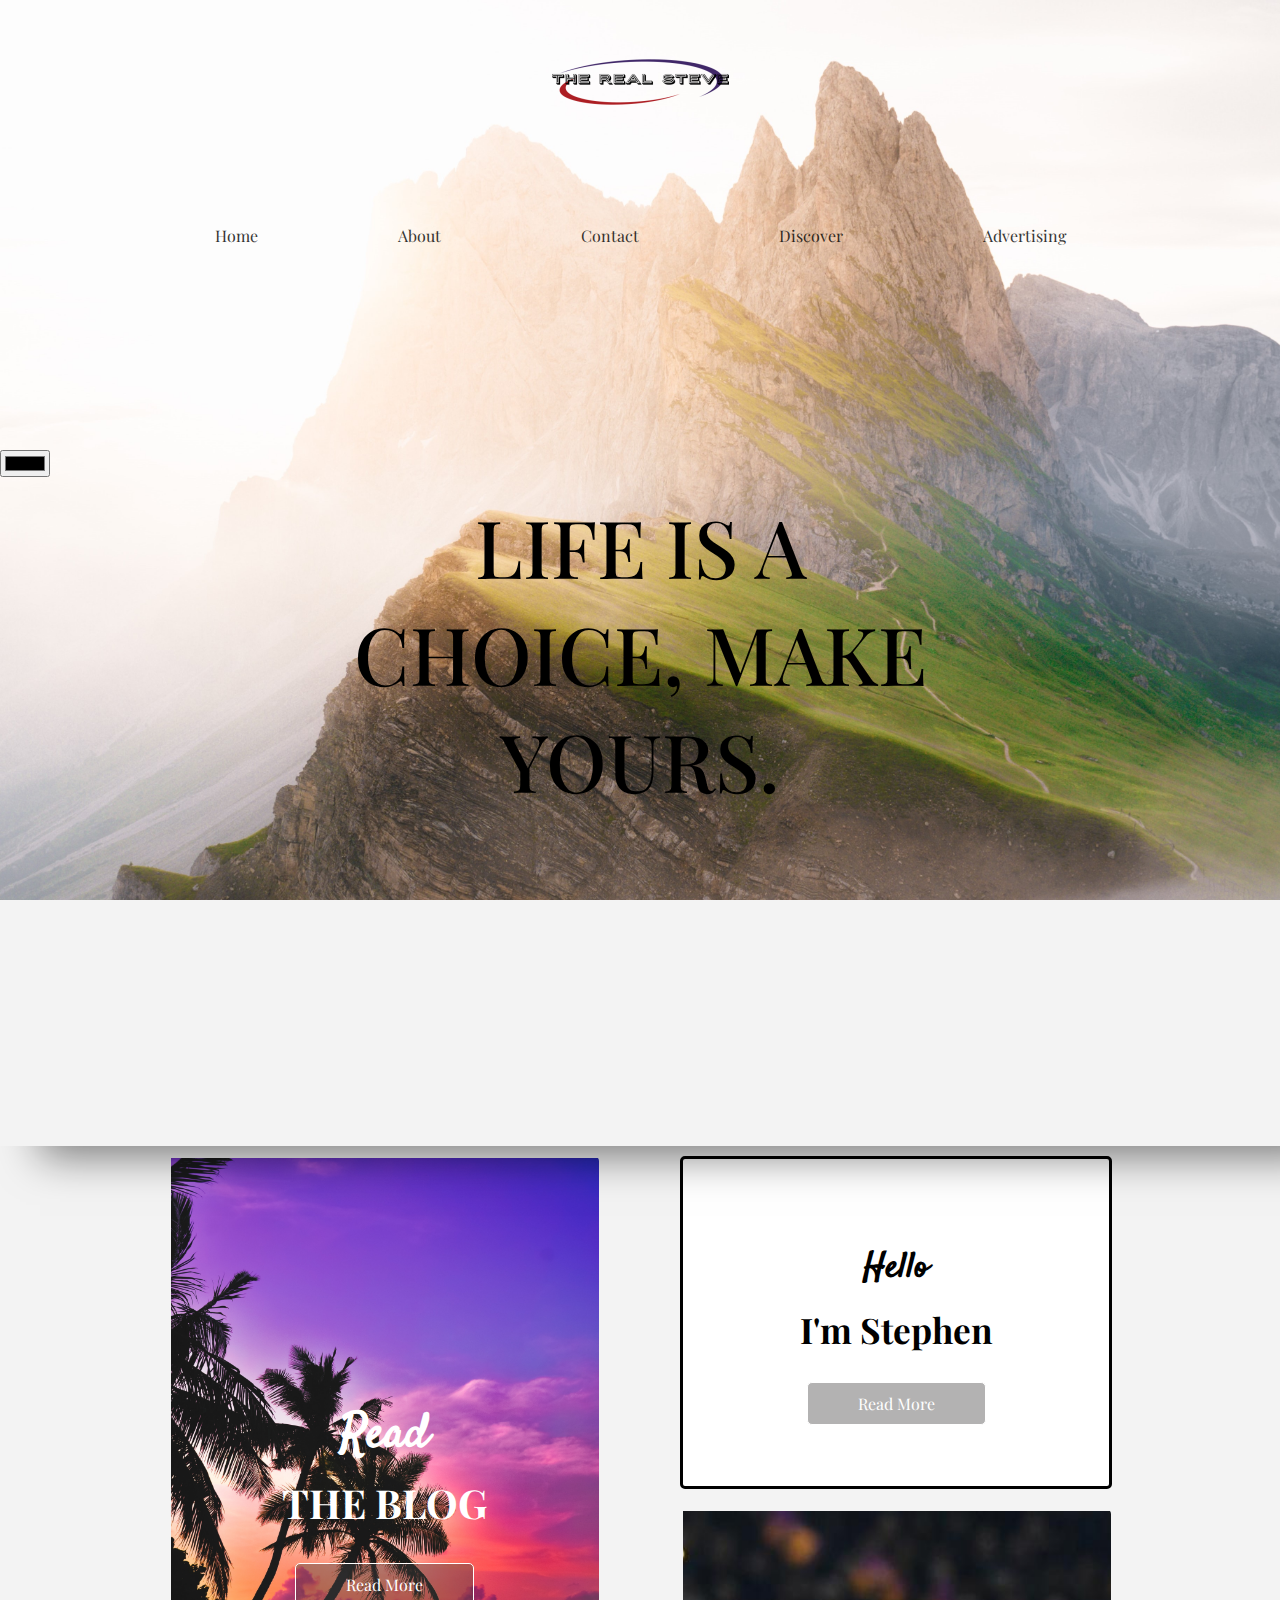
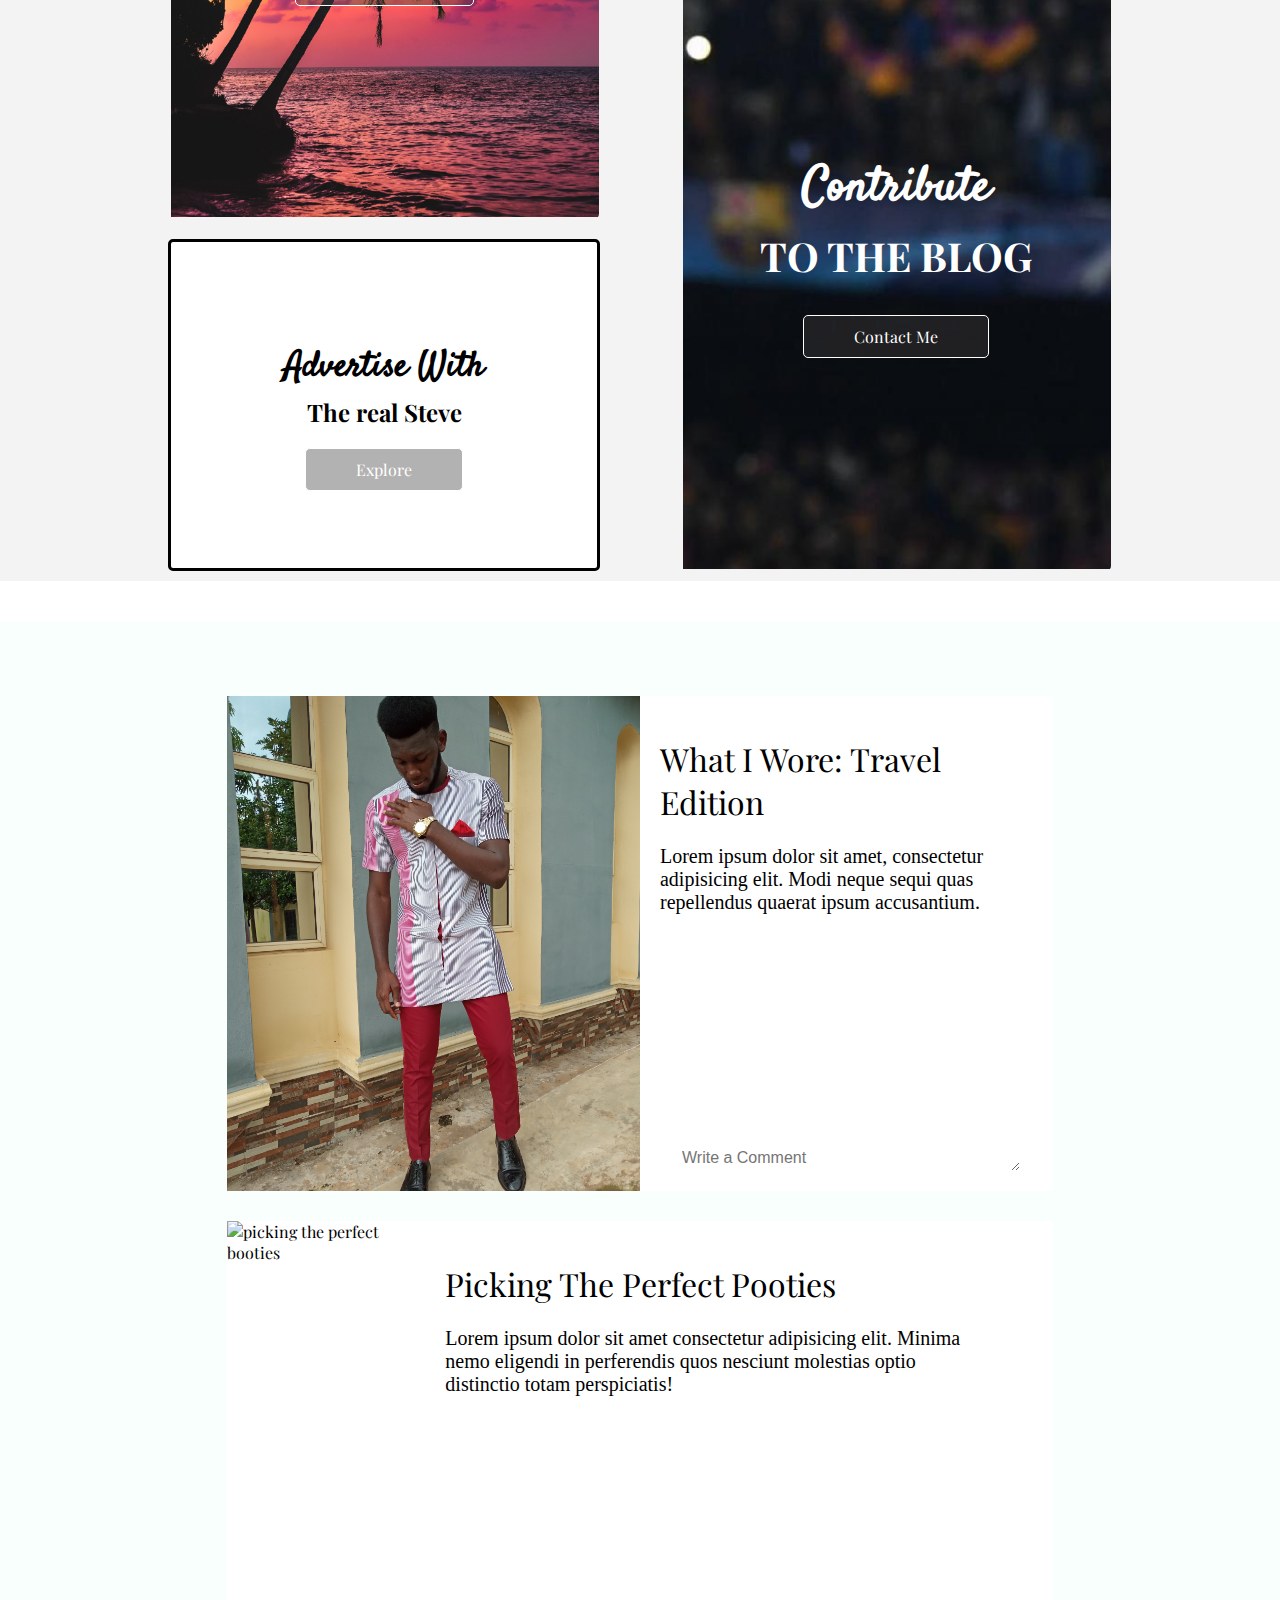
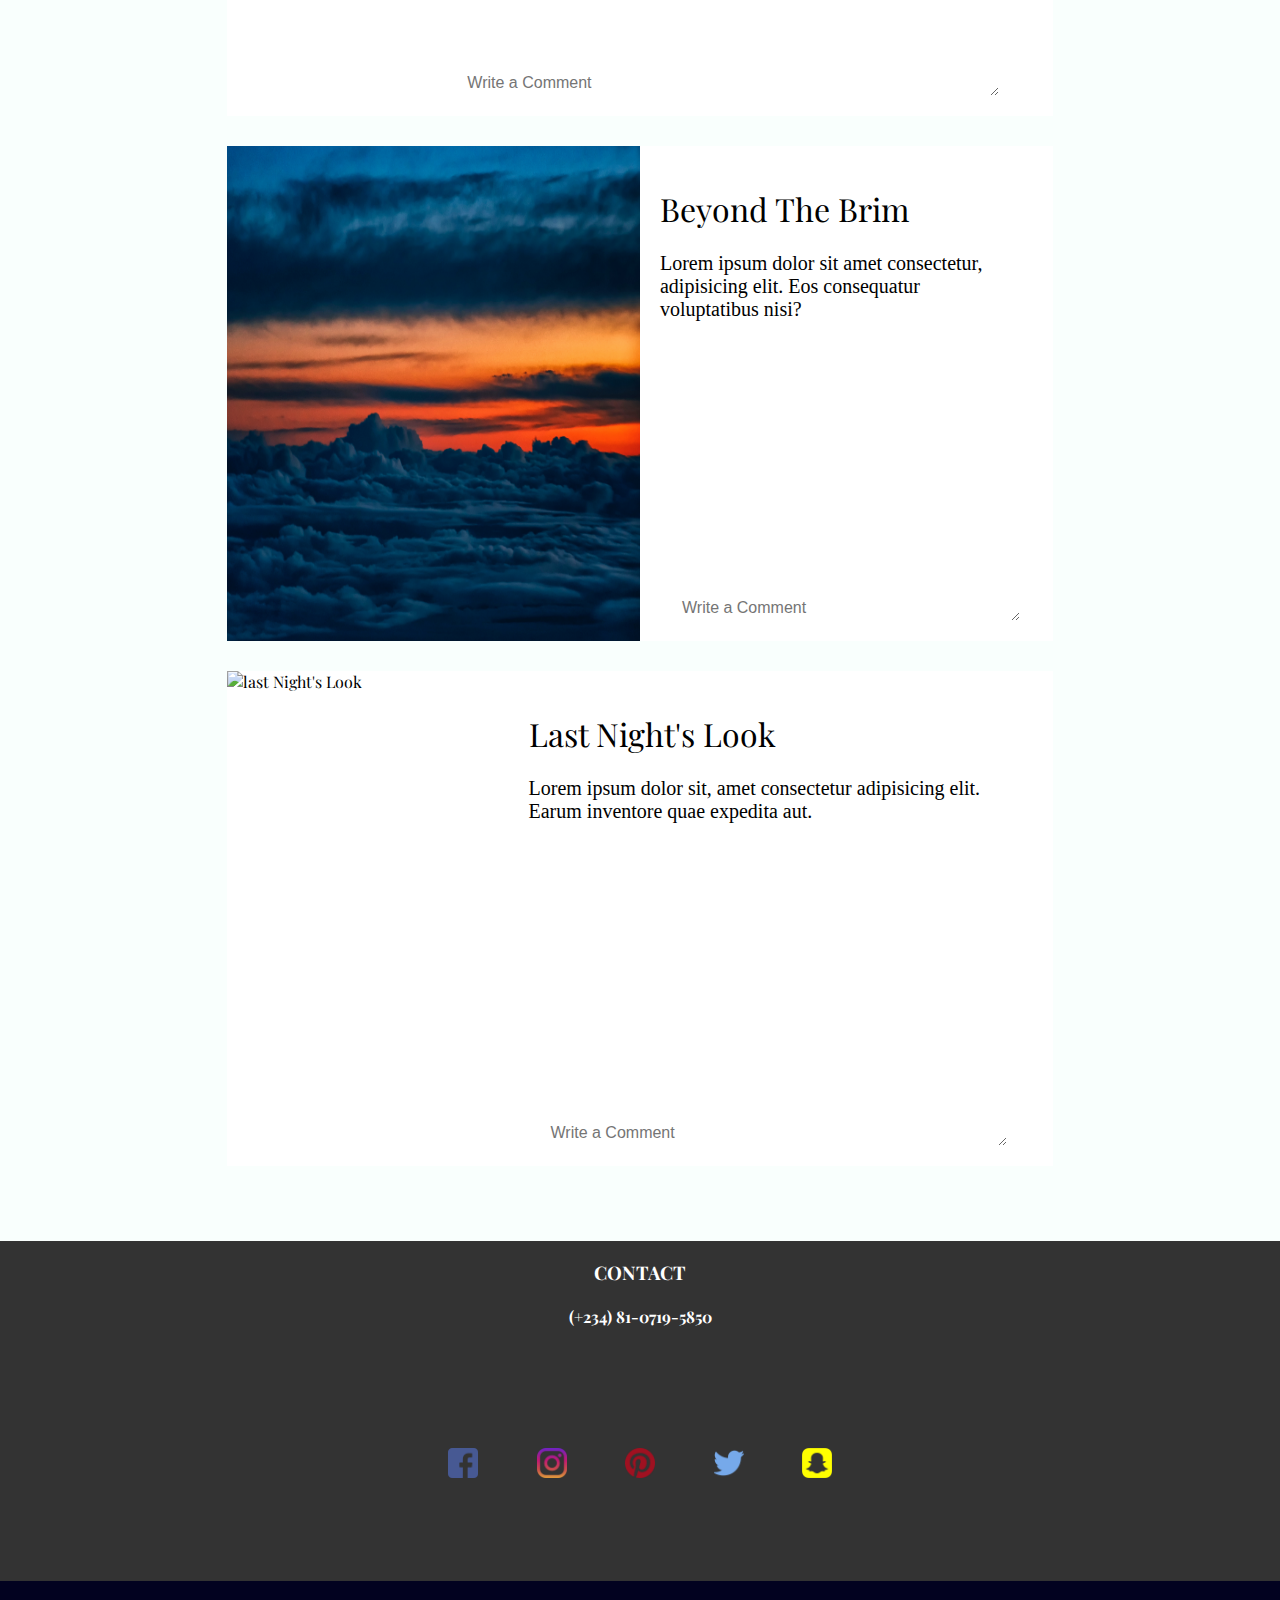
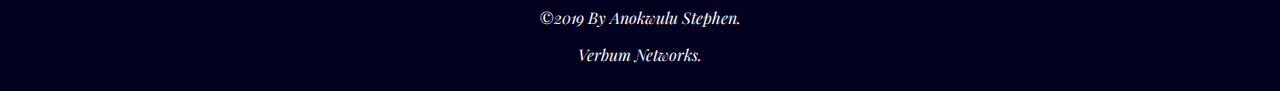
==== index.htm @ 6a1f5856 "first commit" ====
<!DOCTYPE html>
<html lang="en">
    
<head>
    <meta charset="UTF-8">
    <meta name="viewport" content="width=device-width, initial-scale=1.0">
    <meta http-equiv="X-UA-Compatible" content="ie=edge">
    <link rel="stylesheet" href="blog.css">
    <script src="https://kit.fontawesome.com/d4a4277886.js"></script>
    <title>The Real Steve | Home</title>
</head>

<body>
    <input type="color" id="sltdcolor" title="select a background color">
    <header class="header">
        <div class="menu">
            <div  class="logo"><a href="index.htm"><img src="images/trs.jpg" alt="my-logo"></a></div>
            <label for="menu-btn" class="menu-icon"><span class="nav-icon"></span></label>
            <input type="checkbox" id="menu-btn" class="menu-btn">
            <ul class="menu-links">
                    <li><a href="index.htm">Home</a></li>
                    <li><a href="about.htm">About</a></li>
                    <li><a href="contact.htm">Contact</a></li>
                    <li><a href="discover.htm">Discover</a></li>
                    <li><a href="advertising.htm">Advertising</a></li>
            </ul>
        </div>
        <div class="landing-image">
            <!--<h1>The Real Steve</h1>-->
            <h2 id="texty">Life is a choice, make yours.</h2>
        </div>
        
    </header>
    
    <main class="container">
        <div class="body-divs" id="first">
            <h1>Advertise with</h1>
            <h2>The real Steve</h2>
            <a href="advertising.htm">Explore</a>
        </div>
        <div class="body-divs" id="second">
            <h1>Read</h1>
            <h2>THE BLOG</h2>
            <a href="discover.htm" class="deeplinks">Read More</a>
        </div>
        <div class="body-divs" id="third">
            <h1>Hello</h1>
            <h2>I'm Stephen</h2>
            <a href="about.htm">Read More</a>
        </div>
        <div class="body-divs" id="fourth">
            <h1>Contribute</h1>
            <h2>TO THE BLOG</h2>
            <a href="contact.htm" class="deeplinks">Contact Me</a>
        </div>
        <!--<div class="body-divs" id="fifth">
            <h1>My tech</h1>
            <h2>Discover some tech stuff you may or may not have known. Valar morghulis</h2>
            <a href="#">Explore</a>
        </div>-->
    </main>
    <main class="container2">
        <div class="feature">
            <div id="fx">
                <img src="images/blog1.jpg" alt="what i wore">
                <div class="text">
                    <h1>What I wore: Travel Edition</h1>
                    <p>Lorem ipsum dolor sit amet, consectetur adipisicing elit. Modi neque sequi quas repellendus quaerat ipsum accusantium.</p>
                    <Textarea placeholder="Write a Comment"></Textarea>
                </div>
            </div>
            <hr>
            <div id="fx"> 
                <img src="images/blog2.jpg" alt="picking the perfect booties">
                <div class="text">
                    <h1>Picking the Perfect Pooties</h1>
                    <p>Lorem ipsum dolor sit amet consectetur adipisicing elit. Minima nemo eligendi in perferendis quos nesciunt molestias optio distinctio totam perspiciatis!</p>
                    <Textarea placeholder="Write a Comment"></Textarea>
                </div>
            </div>
            <hr>
            <div id="fx">
                <img src="images/blog3.jpg" alt="Beyond the Brim">
                <div class="text">
                    <h1>Beyond the Brim</h1>
                    <p>Lorem ipsum dolor sit amet consectetur, adipisicing elit. Eos consequatur voluptatibus nisi?</p>
                    <Textarea placeholder="Write a Comment"></Textarea>
                </div>
            </div>
            <hr>
            <div id="fx">
                <img src="images/blog4.jpg" alt="last Night's Look">
                <div class="text">
                    <h1>last Night's Look</h1>
                    <p>Lorem ipsum dolor sit, amet consectetur adipisicing elit. Earum inventore quae expedita aut.</p>
                    <Textarea placeholder="Write a Comment"></Textarea>
                </div>
            </div>
            <hr>
        </div>
    </main>
    <footer class="footer">
        <div class="contact">
            <h3>CONTACT</h3>
            <h4>(+234) 81-0719-5850</h4>
        </div>
        <div class="social-media">
            <a href="https://web.facebook.com/anokwulu.stephen"><img src="images/facebook.png" alt="facebook" height="30px" width="30px"></a>
            <a href="https://www.instagram.com/stephenanokz/?hl=en"><img src="images/instagram.png" alt="instagram" height="30px" width="30px"></a>
            <a href="https://www.pinterest.com/anokwulu/"><img src="images/pinterest.png" alt="pinterest" height="30px" width="30px"></a>
            <a href="https://twitter.com/Asedinho2"><img src="images/twitter.png" alt="twitter" height="30px" width="30px"></a>
            <a href="https://accounts.snapchat.com/accounts/snapcodes"><img src="images/snapchat2.png" alt="snapchat" height="30px" width="30px"></a>
        </div>
        <div class="copyright-area">
            <p>&copy;2019 By Anokwulu Stephen.</p>
            <p>Verbum Networks.</p>
        </div>
    </footer>

    <script src="main.js"></script>

</body>

</html>
---- blog.css ----
@import url('https://fonts.googleapis.com/css?family=Alfa+Slab+One|Anton|Bangers|Beth+Ellen|Blinker|Bungee+Inline|Butcherman|Faster+One|Fredericka+the+Great|Fugaz+One|Grenze|Lacquer|Lobster|Merriweather|Monoton|Oleo+Script|Open+Sans|Orbitron|Oswald|Playfair+Display|Raleway|Roboto|Roboto+Condensed|Roboto+Slab|Russo+One|Rye|Sacramento|Saira+Extra+Condensed|Saira+Stencil+One|Satisfy|Shojumaru|Shrikhand|Source+Sans+Pro|Spectral+SC|Vast+Shadow&display=swap');

:root{
    --main-bg-color: rgb(255, 255, 255);
    --main-font-color: rgb(0, 0, 0);
    --main-margin: 10px;
    --main-padding: 15px;
}

html{
    margin: 0;
    padding: 0;
}

/*Header area*/

body{
    margin: 0;
    font-family: 'Playfair Display', serif;
    background-color: rgb(243, 243, 243);
    height: auto;
    display: flex;
    flex-direction: column;
}

body #sltdcolor{
    position: fixed;
    top: 50%;
    left: 0;
    z-index: 1000;
}

a{
    color: black;
    text-decoration: none;
}

.header{
    background-color: rgb(240, 240, 240);
    box-shadow: 40px 10px 40px 0 rgba(0, 0, 0, .5);
    z-index: 400;
    top: 0;
}

.header .menu{
    text-align: center;
}

.header ul{
    margin: 0;
    padding: 0;
    list-style-type: none;
    overflow: hidden;
}

.header ul a{
    color: #eee;
    display: block;
    padding: 20px;
    text-align: center;
}

.header ul a:hover{
    color: rgb(185, 54, 7);
    background-color: darkgrey;
}

.header .logo{
    float: none;
    display: inline-block;
    padding: 0px 30px;
    width: 120px;
    height: 70px;
}

.header .menu-links{
    background-color: black;
    opacity: .8;
    clear: both;
    max-height: 0;
    transition: max-height .2s ease-out;
}

.header .menu-icon{
    padding: 28px 20px;
    float: right;
    margin: 10px;
    position: relative;
    cursor: pointer;
}

.header .menu-icon .nav-icon{
    background-color: black;
    display: block;
    height: 2px;
    width: 25px;
    position: relative;
    transition: background .2s ease-out;
}

.header .menu-icon .nav-icon:before{
    background-color: black;
    content: "";
    display: block;
    height: 100%;
    width: 100%;
    position: absolute;
    top: 5px;
    transition:all .2s ease-out;
}

.header .menu-icon .nav-icon:after{
    background-color: black;
    content: "";
    display: block;
    height: 100%;
    width: 100%;
    position: absolute;
    top: -5px;
    transition: all .2s ease-out;
}

.header .menu-btn{
    display: none;
}

.header .menu-btn:checked ~ .menu-links{
    max-height: 300px;
}

.header .menu-btn:checked ~ .menu-icon .nav-icon{
    background: transparent;
}

.header .menu-btn:checked ~ .menu-icon .nav-icon:before{
    transform: rotate(-45deg);
    top: 0;
}

.header .menu-btn:checked ~ .menu-icon .nav-icon:after{
    transform: rotate(45deg);
    top: 0;
}

/*Header for Tablets*/

@media (min-width: 48em){
    .header{
        background: url('images/body.jpg');
        background-size: cover;
        background-attachment: fixed;
    }

    .header .menu{
        text-align: center;
        margin-top: 1vh;
        margin-bottom: 140px;
    }

    .header .logo{
        float: none;
        display: inline-block;
        padding: 20px 30px;
        width: 177px;
        height: 106px;
    }

    .header .menu-links{
        display: flex;
        justify-content: center;
        max-height: none;
        background-color: transparent;
    }

    .header li{
        float: right;
    }

    .header li a{
        padding: 20px 50px;
        color: black;
    }

    .header li a:hover{
        background-color: transparent;
    }

    .header .menu-icon{
        display: none;
    }
}

/*header for computers*/
@media (min-width: 60em){
    #header{
        height: 74vh;
    }

    .header .menu{
        margin-top: 1vh;
        margin-bottom: 140px;
    }

    .header li a{
        margin: 20px;
    }

    .header .menu-links{
        margin-top: 30px;
    }
}

/*header landing*/

.landing-image{
    background: url('images/body.jpg');
    background-size: cover;
    height: 30vh;
    display: flex;
    flex-direction: column;
    justify-content: center;
    align-items: center;
}

.landing-image h1{
    color: darkblue;
    font-family: 'Satisfy', cursive;
    font-size: 3.6rem;
}

.landing-image h2{
    text-align: center;
    padding: 0 30px;
    font-family: 'Playfair Display', serif;
    text-transform: uppercase;
    font-size: 2.2rem;
    font-weight: 500;
}

/*header landing for tablets*/

@media (min-width: 48em){
    .landing-image{
        width: 100%;
        height: 40vh;
        background-attachment: fixed;
        display: flex;
        justify-content: flex-start;
        align-items: center;
    }

    .landing-image h2{
        text-align: center;
        padding: 0 30px;
        font-family: 'Playfair Display', serif;
        text-transform: uppercase;
        font-size: 4.2rem;
    }
}

/*header landing for Computers*/

@media (min-width: 60em){
        .landing-image{
            height: 80vh;
        }

        .landing-image h2{
            box-sizing: border-box;
            width: 50%;
            font-size: 5rem;
        }
}

/*main area*/
/*HOME*/
.container{
   display: flex;
   background-color: var(--main-bg-color);
   flex-direction: column;
   align-items: stretch;
   height: auto;
}

.container .body-divs{
    border: 2px solid transparent;
    border-radius: 5px; 
    margin: 10px 5px;
    box-shadow: 5px 5px 5px 0 rgba(82, 83, 87, 0.5);
    padding: 0.5rem;
    text-align: center;
    height: auto;
}

.container .body-divs h1{
    display: inline-block;
    height: 10px;
    text-align: center;
    font-style: bold;
    text-transform: capitalize;
    font-family: 'Satisfy', cursive;
    font-size: 25px;
}

.container .body-divs h2{
    text-align: center;
    font-family: 'Playfair Display', serif;
    font-style: bold;
    font-size: 23px;
}

.container .body-divs #first h2, .container .body-divs #third h2{
    color: black;
}

.container .body-divs #second h2, .container .body-divs #fourth h2{
    color: white;
}

.container .body-divs a{
    display: inline-block;
    border: 1px solid white;
    border-radius: 5px; 
    padding: 8px 30px;
    color: white;
    background-color: rgba(65, 63, 63, 0.4);
    transition: background-color 0.6s ease;
}

.deeplinks{
    background-color: rgba(59, 59, 59,);
}

.container .body-divs a:hover{
    background-color: rgb(31, 64, 252);
    color: rgb(255, 255, 255);
    border: 2px solid orange;
    transition: background-color 0.6s ease;
}

.container #first{
    background-color: white;
    background-size: cover;
    background-repeat: no-repeat;
    border: 3px solid black;
    color: black;
}

.container #second{
    background: url('images/blog.jpg');
    background-size: cover;
    background-repeat: no-repeat;
    color: white;   
}

.container #third{
    background-color: white;
    background-size: cover;
    background-repeat: no-repeat;
    border: 3px solid black;
    color: black;
}

.container #fourth{
    background: url('images/messi2.jpg');
    background-size: cover;
    background-repeat: no-repeat;
    color: white;    
}

/*.container #fifth{
    background: url('images/tech.jpg');
    background-size: cover;
    background-repeat: no-repeat;
}*/

.container2{
    background-color: var(--main-bg-color);
}

.container2 .feature{
    margin-top: 40px;
}

.container2 hr{
    width: 90%;
}

.container2 div img{
    width: 100%;
    height: 40vh;
}

.container2 div .text{
    margin: 20px;
    height: auto;
}

.container2 div textarea{
    width: 90%;
    height: 20px;
    border: none;
    outline: none;
    margin: 0px 20px;
    font-size: 13px;
    font-family: 'Lucida Sans', 'Lucida Sans Regular', 'Lucida Grande', 'Lucida Sans Unicode', Geneva, Verdana, sans-serif;
    background: rgba(243, 243, 243, 0);
}

.container2 div h1{
    font-family: 'Playfair Display', serif;
    font-weight: 300;
    box-sizing: border-box;
    width: 80%;
    text-transform: capitalize;
}

.container2 div p{
    font-family: tahoma;
    box-sizing: border-box;
    width: 90%;
    height: auto;
    font-size: 20px;
} 

/*ABOUT*/
.ab-container{
    background-color: var(--main-bg-color);
    flex-grow: 1;
    display: flex;
    flex-direction: column;
    margin: 10 15px;
    padding: 10px;
}

.AM{
   height: 100px;
}

.ab-container div h1{
    color: var(--main-font-color);
    font-family: 'Playfair Display', serif;
    text-align: center;
    font-weight: 300;
}

.ab-container div img{
    width: 100%;
    height: 50vh;
}

.ab-container div h2{
    color: var(--main-font-color);
    font-family: 'Playfair Display', serif;
    text-align: center;
    font-weight: 300;
}

.ab-container div p{
    color: var(--main-font-color);
    font-family: 'Roboto Condensed', sans-serif;
    text-align: center; 
    margin: 0 3px;
}

/*CONTACT PAGE*/

.ct-container{
    background-color: var(--main-bg-color);
    flex-grow: 1;
    display: flex;
    flex-direction: column;
    margin: 10 15px;
    padding: 10px;
    align-items: center;
    height: auto;
}

.CT{
   height: 100px;
}

.ct-container div h1{
    color: var(--main-font-color);
    font-family: 'Playfair Display', serif;
    text-align: center;
    margin: 30px 0;
    font-weight: 300;
}

.ct-container div img{
    width: 100%;
    height: 35vh;
    margin: 10px 0;
}

.ct-container div h2{
    color: var(--main-font-color);
    font-family: 'Playfair Display', serif;
    text-align: center;
    font-weight: 300;
}

.ct-container div p{
    color: var(--main-font-color);
    font-family: 'Roboto Condensed', sans-serif;
    text-align: center; 
    margin: 0 3px;
}

.contact-form{
    width: 100%;
    background-color: rgba(153, 153, 153, 0.116);
    margin-top: 40px;
    margin-bottom: 30px;
    padding: 30px 40px;
    box-sizidng: border-box;
    border-radius: 8px;
    text-align: center;
}

.contact-form h1{
    margin-top: 0;
    font-weight: 200;
}

.form-box{
    margin: 8px 0;
    padding: 12px 5px;
    border-radius: 8px; 
}

.form-box label{
    display: block;
    text-transform: uppercase;
    font-size: 18px;
    color: var(--main-font-color);
}

.form-box input{
    width: 100%;
    border: 2px solid white;
    background: none;
    font-size: 15px;
    margin-top: 8px;
    color: var(--main-font-color);
    height: 30px;
    transition: border 0.6s ease;
}

.form-box input:hover{ 
    border: 3px solid rgb(0, 0, 0);
}

.form-box textarea{
    height: 100px;
    width: 100%;
    border: 1px solid white;
    background: none;
    font-size: 18px;
    margin-top: 8px;
    color: var(--main-font-color);
    font-family: 'Roboto Slab', serif;
    transition: border 0.6s ease;
}

.form-box textarea:hover{
    border: 3px solid rgb(0, 0, 0);
}

.contact-form .send-btn{
    display: inline-block;
    background-color: rgba(7, 250, 238, 0.863);
    padding: 30px o;
    color: rgb(0, 0, 0);
    text-transform: uppercase;
    margin-top: 8px;
    width: 70%;
    height: 50px;
    line-height: 50px;
    border-radius: 10px;
    transition: background 0.6s ease;
}

.contact-form .send-btn:hover{
    background-color: rgba(4, 0, 253, 0.904);
    transition: background-color 0.6s ease;
    color: rgb(255, 255, 255);
}

/*ADVERTISING*/
.ad-container{
    background-color: var(--main-bg-color);
    flex-grow: 1;
    display: flex;
    flex-direction: column;
    margin: 0px 5px;
    padding: 10px;
    align-items: center;
    height: auto;
}

.ad-container div{
    margin: 0;
}

.AD{
   height: 60px;
   order: -1;
}

.ad-container div h1{
    color: var(--main-font-color);
    font-family: 'Playfair Display', serif;
    text-align: center;
    margin: 20px 0;
    font-weight: 300;
}

.ad-container .ad-text{
    order: 1;
}

.ad-container div h2{
    color: var(--main-font-color);
    font-family: 'Playfair Display', serif;
    text-align: center;
    font-weight: 300;
}

.ad-container div p{
    color: var(--main-font-color);
    font-family: 'Roboto Condensed', sans-serif;
    text-align: center; 
    margin: 0 3px;
}

.ad-form{
    order: 0;
    width: 100%;
    background-color: rgba(255, 255, 255, 0.233);
    margin-top: 40px;
    margin-bottom: 30px;
    padding: 30px 40px;
    box-sizidng: border-box;
    border-radius: 8px;
    text-align: center;
}

.ad-form-box{
    margin: 1px 0;
    padding: 6px 5px;
    border-radius: 8px; 
}

.ad-form-box label{
    display: block;
    text-transform: uppercase;
    font-size: 14px;
    color: var(--main-font-color);
}

.ad-form-box input{ 
    width: 100%;
    border: 1px solid white;
    background: none;
    font-size: 15px;
    margin-top: 8px;
    color: var(--main-font-color);
    height: 30px;
    transition: border 0.6s ease;
}

.ad-form-box input:hover{ 
    border: 3px solid rgb(0, 0, 0);
}

.ad-form-box textarea{
    height: 100px;
    width: 100%;
    border: 1px solid white;
    background: none;
    font-size: 15px;
    margin-top: 8px;
    color: var(--main-font-color);
    font-family: 'Roboto Slab', serif;
    transition: border 0.6s ease;
}

.ad-form-box textarea:hover{
    border: 3px solid rgb(0, 0, 0);
}

.ad-form .send-btn{
    display: inline-block;
    background-color: rgba(7, 250, 238, 0.233);
    padding: 30px o;
    color: white;
    text-transform: uppercase;
    margin-top: 8px;
    width: 70%;
    height: 50px;
    line-height: 50px;
    border-radius: 10px;
}

.ad-form .send-btn:hover{
    background-color: rgba(7, 250, 238, 0.986);
    transition: background-color 0.6s ease;
    color: black;
}

/*DISCOVER*/

.dis-container{
    background-color: var(--main-bg-color);
    display: flex;
    flex-direction: column;
    margin: 0px;
    padding: 0px;
    justify-content: space-around;
    flex-wrap: wrap;
}

.dis-container h3{
    background-color: rgba(250, 118, 70, 0.829);
    padding: 1.5vh 10px ;
    text-align: center;
    margin: 0;
    font-size: 1.6rem;
}

.dis-container hr{
    width: 90%;
    height: 2px;
    background-color: black;
    border: none;
    outline: none;
    color: black;
    margin-bottom: 20px;
}

/*.dis-container .blog-head .search-box{
    height: 40px;
    width: 40px;
    border-radius: 40px;
    padding: 10px;
    background-color: #333;
    transition: 0.5s;
}

.dis-container .blog-head .search-box:hover, .dis-container .blog-head .search-box:active{
    width: 90%;
}

.dis-container .blog-head .search-box:hover > .search-txt{
    width: 240px;
}

.dis-container .blog-head .search-box .search-btn{
    color: rgb(255, 255, 255);
    float: right;
    width: 40px;
    height: 40px;
    border-radius: 50%;
    background-color: #333;
    display: flex;
    justify-content: center;
    align-items: center;
}

.dis-container .blog-head .search-box .search-txt{
    border: none;
    background: none;
    outline: none;
    float: left;
    padding: 0;
    color: white;
    font-size: 16px;
    transitiosn: 0.4s;
    line-height: 40px;
    width: 0px;
}*/

.dis-container div img{
    width: 100%;
    height: 40vh;
}

.dis-container div .text{
    margin: 20px;
    height: auto;
}

.dis-container div textarea{
    width: 90%;
    height: 20px;
    border: none;
    outline: none;
    margin: 0px 20px;
    font-size: 12px;
    font-family: 'Lucida Sans', 'Lucida Sans Regular', 'Lucida Grande', 'Lucida Sans Unicode', Geneva, Verdana, sans-serif;
    background: rgba(243, 243, 243, 0);
}

.dis-container div h1{
    font-family: 'Playfair Display', serif;
    font-weight: 300;
    box-sizing: border-box;
    width: 80%;
    text-transform: capitalize;
}

.dis-container div p{
    font-family: tahoma;
    box-sizing: border-box;
    width: 90%;
    height: auto;
    font-size: 20px;
}

.dis-container div .text hr{
    display: none;
}

/*main area for tablets*/

@media (min-width: 48em){

    /*HOME*/
    .container{
        margin: 0 20px;
    }

    .container .body-divs{
        height: auto;
    }

    .container .body-divs a{
        padding: 10px 50px;
        margin: 0rem 0;
    }

    .container .body-divs h1{
        font-size: 3rem;
    }

    .container .body-divs h2{
        font-size: 2.5rem;
    }

    .feature{
        margin-top: 50px;
    }

    .container2 div img{
        width: 100%;
    }

    .container2 div textarea{
        font-size: 16px;
    }

    .container2 hr{
        margin-bottom: 40px;
        width: 90%;
    }

    /*ABOUT*/
    .ab-container div img{
        height: 70vh;
    }

    /*CONTACT*/
    .ct-container div img{
        height: 70vh;
    }

    /*DISCOVER*/
    .dis-container{
        margin: 0px 45px;
    }

    .dis-container div img{
        width: 100%;
    }

    .dis-container hr{
        margin-bottom: 40px;
        width: 90%;
    }
}

/*main area for computers*/
/*HOME*/

@media (min-width: 60em){
    .container{
        background-color: rgba(235, 173, 144, 0);
        display: flex;
        flex-direction: column;
        flex-wrap: wrap;
        justify-content: center;
        align-items: center;
        height: 115vh;
        width: 80%;
        margin-left: auto;
        margin-right: auto;
    }

    .container .body-divs{
        box-shadow: 0px 0px 0px 0 rgba(0, 0, 0, 0);
        width: 40%;
        height: 30%;
        margin: 10px 30px;
        display: flex;
        flex-direction: column;
        justify-content: center;
        align-items: center;
    }
    .container #first h1{   
        font-size: 2.2rem;
    }

    .container #first h2{
        font-size: 1.5rem;
    }

    .container #second{
        order: -1;
        flex-grow: 1;
    }
    
    .container #third h1{
        font-size: 2.2rem;
    }

    .container #third h2{
        font-size: 2.2rem;
    }
    
    .container #fourth{
        flex-grow: 1;    
    }

    .container2 .feature{
        padding: 60px 12%;
        background-color: rgba(200, 255, 237, 0.103);
        display: flex;
        flex-direction: column;
        align-items: center;
    }

    .container2 .feature #fx{
        display: flex;
        background-color: var(--main-bg-color);
        height: 55vh;
        width: 85%;
        justify-content: space-around;
        align-items: stretch;
        margin-top: 15px;
        margin-bottom: 15px;
    }

    .container2 .feature #fx .text{
        display: flex;
        flex-direction: column;
        align-items: flex-start;
    }

    .container2 .feature div img{
        width: 50%;
        height: 100%;
    }

    .container2 .feature div p{
        margin-top: 0;
        margin-bottom: 20px;
        flex-grow: 1;
    }

    .container2 .feature hr{
        display: none;
    }

    /*ABOUT*/

    .ab-container{
        align-items: center;
        justify-content: space-between;
    }

    .ab-container div {
        color: white;
        font-family: 'Playfair Display', serif;
        text-align: center;
        margin: 20px 0;
    }

    .ab-container div img{
        width: 70%;
        height: 70vh;
        margin: 0 40px;
    }

    .ab-container div .about-text{
        margin-bhottom: 30px;
    }

    .ab-container div p{
        box-sizing: border-box;
        width: 800px;
    }

    /*CONTACT*/

    .contact-form{
        width: 50%;
    }

    .ct-container{
        align-items: center;
        justify-content: space-between;
    }

    .ct-container div {
        color: white;
        font-family: 'Playfair Display', serif;
        text-align: center;
        margin: 20px 0;
    }

    .ct-container div img{
        width: 70%;
        height: 70vh;
        margin: 0 40px;
    }

    .ct-container div .contact-text{
        margin-bfottom: 30px;
    }

    .ct-container div p{
        box-sizing: border-box;
        width: 800px;
    }

    /*ADVERTISING*/
    .ad-form{
        order: 1;
        width: 50%;
    }

    .ad-container{
        align-items: center;
        justify-content: space-between;
    }

    .ad-container div {
        color: white;
        font-family: 'Playfair Display', serif;
        text-align: center;
        margin: 20px 0;
    }

    .ad-container div .ad-text{
        margin: 0px;
    }

    .ad-container div p{
        box-sizing: border-box;
        width: 800px;
    }

    /*DISCOVER*/
    .dis-container{
        margin: 0px 16%;
    }

    .dis-container div img{
        height: 60vh;
    }

    .dis-container #hr{
        height: 1px;
        width: 90%;
        margin: 20px;
        display: none;
    }

    .dis-container div .text p{
        font-weight: 100;
        font-size: 16px;
    }

    .dis-container div textarea{
        margin-bottom: 30px;
    }

    .dis-container div .text hr{
        width: 100%;
        height: 1px;
        background-color: black;
    }
}

/*footer area*/

.footer{
    background-color: #333;
    color: white;
    height: 50vh;
    display: flex;
    flex-direction: column;
    align-items: center;
    justify-content: space-between;
}

.footer .contact h3{
    text-align: center;
}

.footer .social-media{
    background-color: black;
    width: 100%;
    display: flex;
    justify-content: space-around;
}

.footer .social-media a{
    display: inline-block;
    margin: 20px 0;
}

.footer .copyright-area{
    text-align: center;
    background-color: rgb(2, 2, 32);
    width: 100%;
    padding: 10px 0px;
}

.footer .copyright-area p{
    font-style: italic;
}

/*footer area for computers*/

@media (min-width: 60em){
    .footer .social-media{
        background-color: transparent;
        width: 30%;
        display: flex;
        justify-content: space-between;
    }
    
}
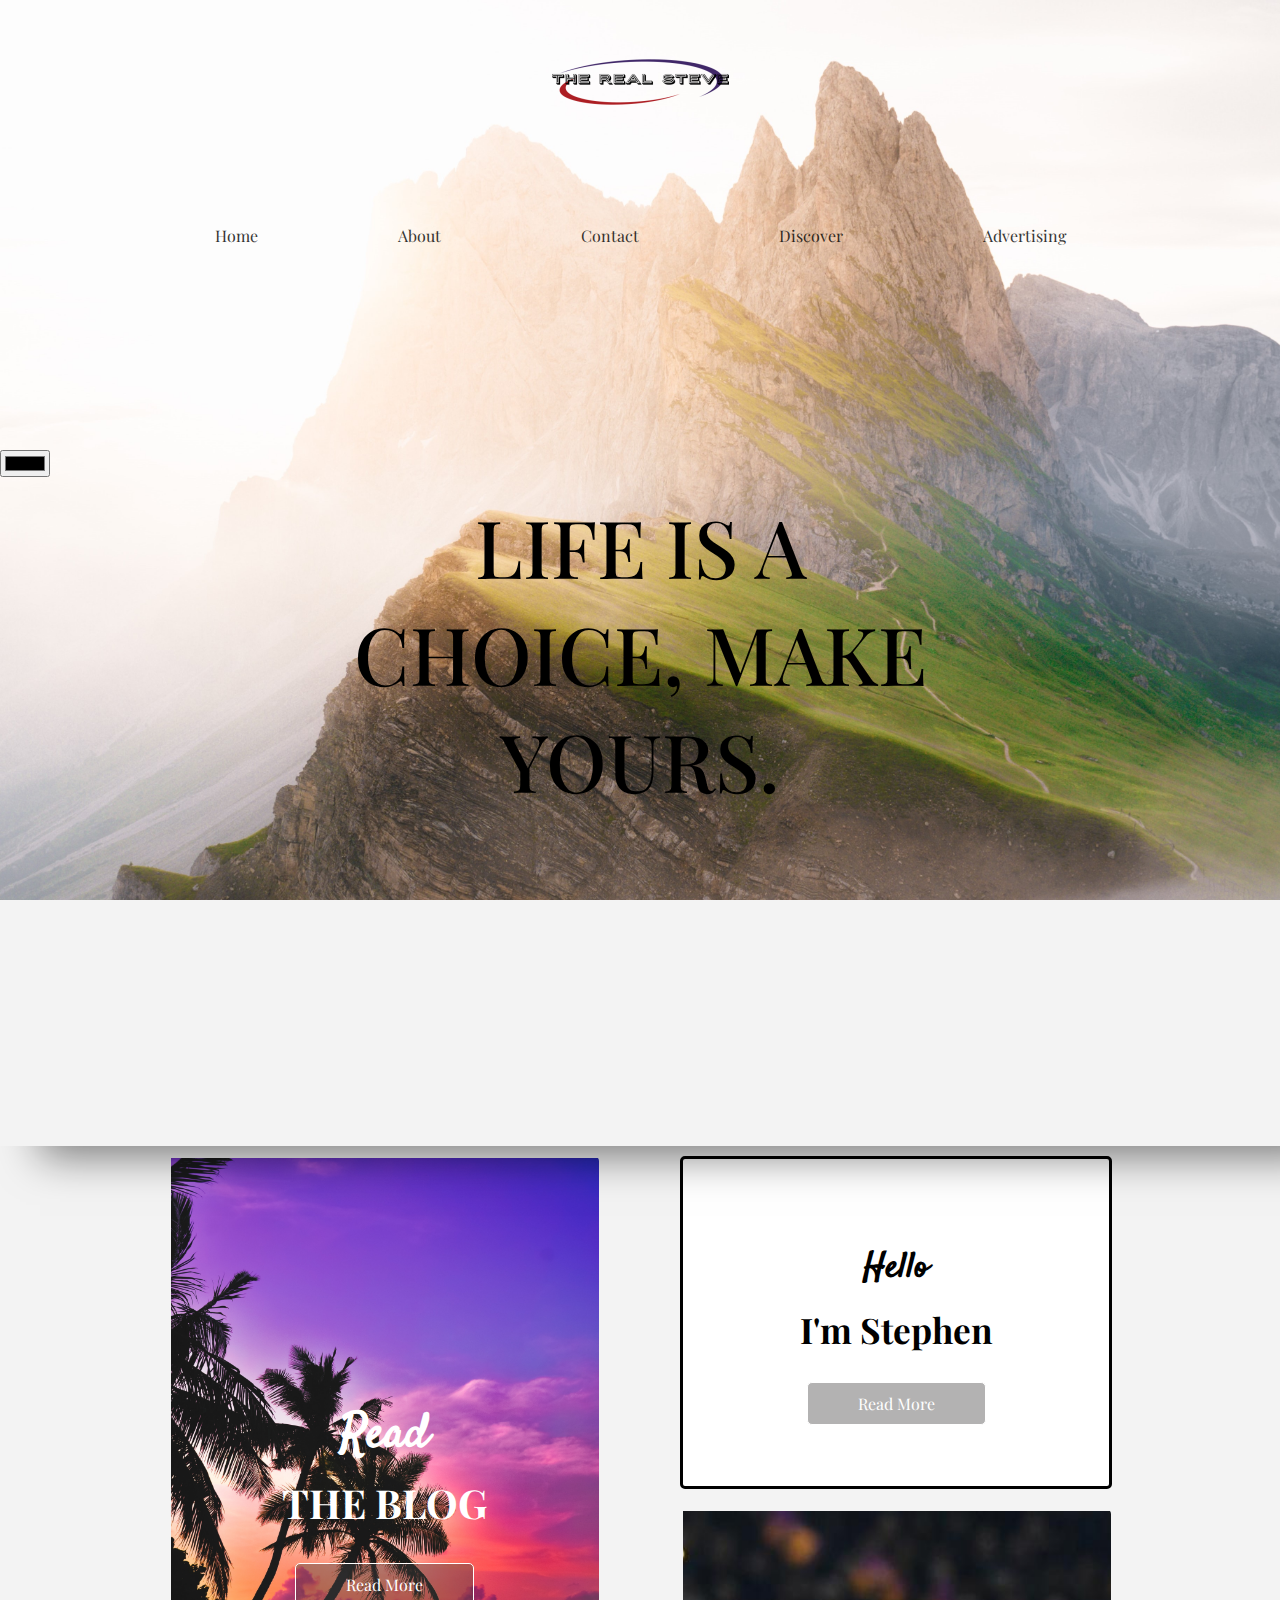
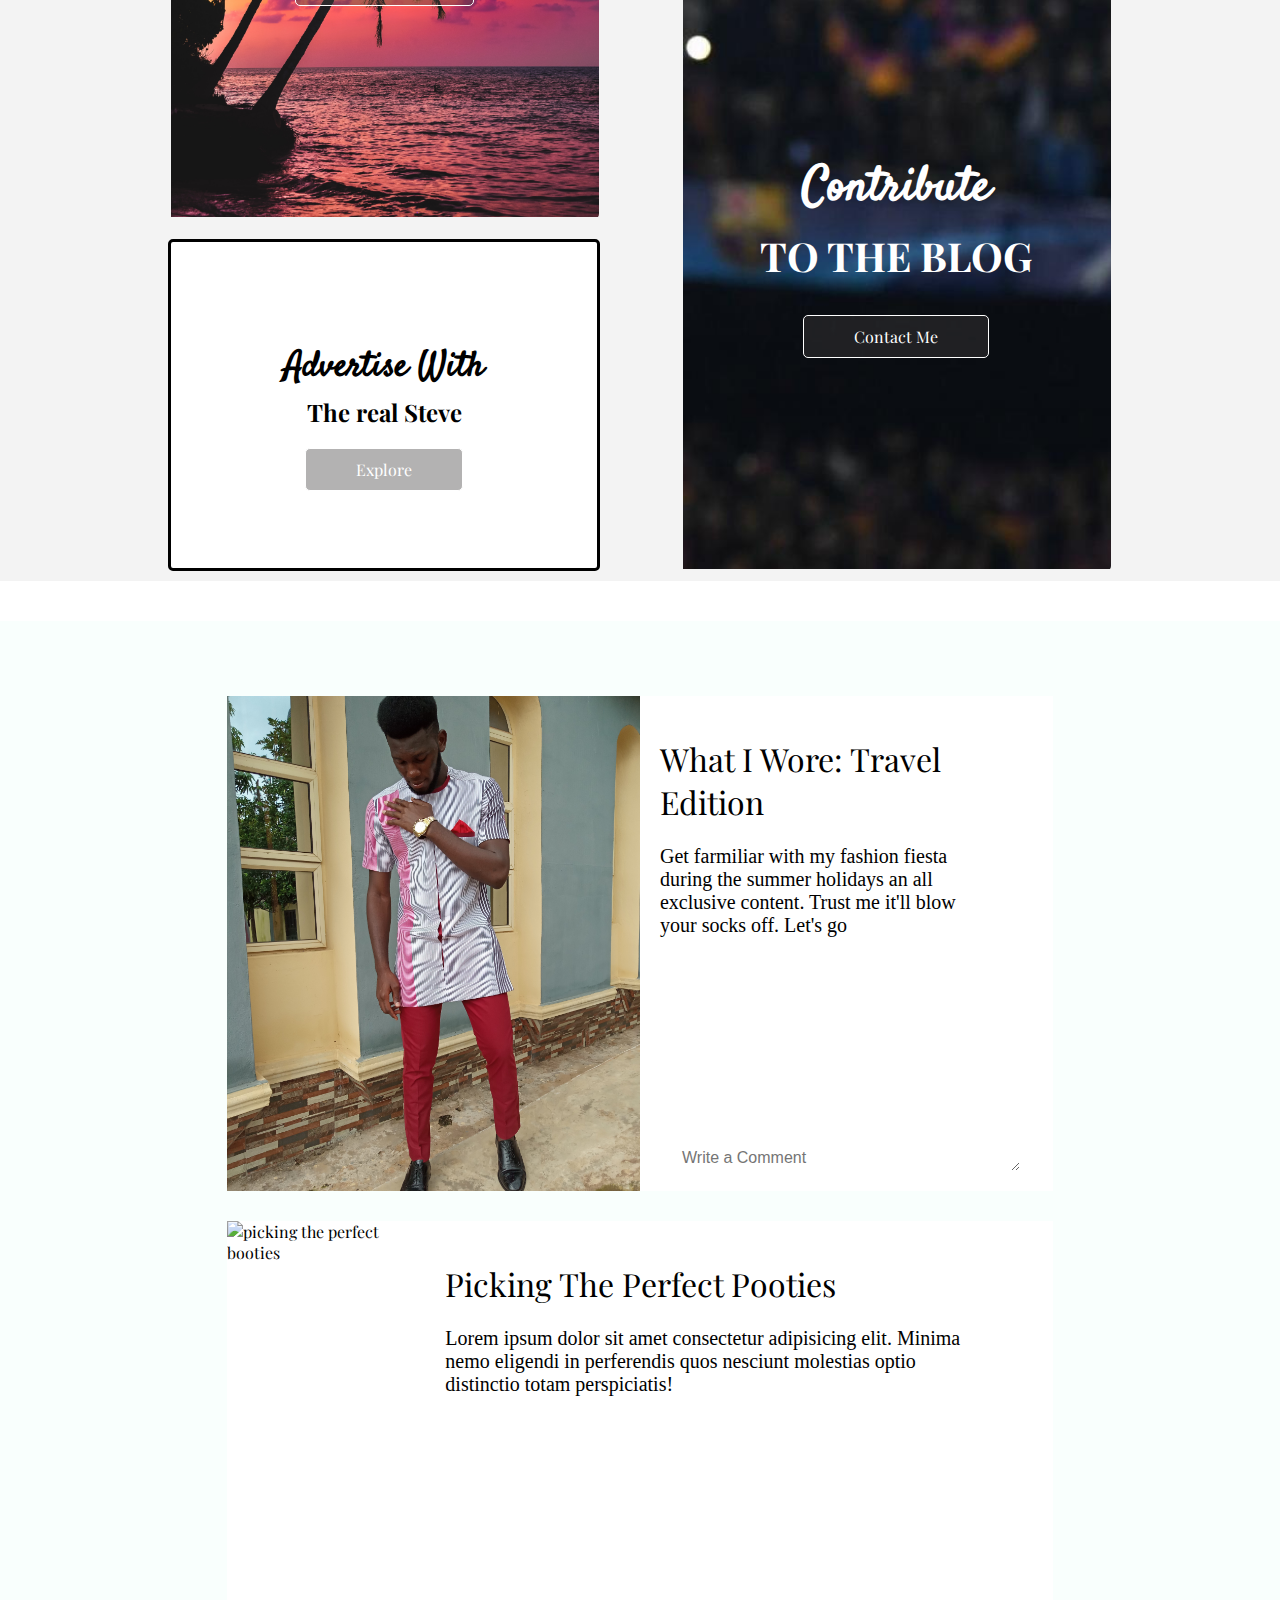
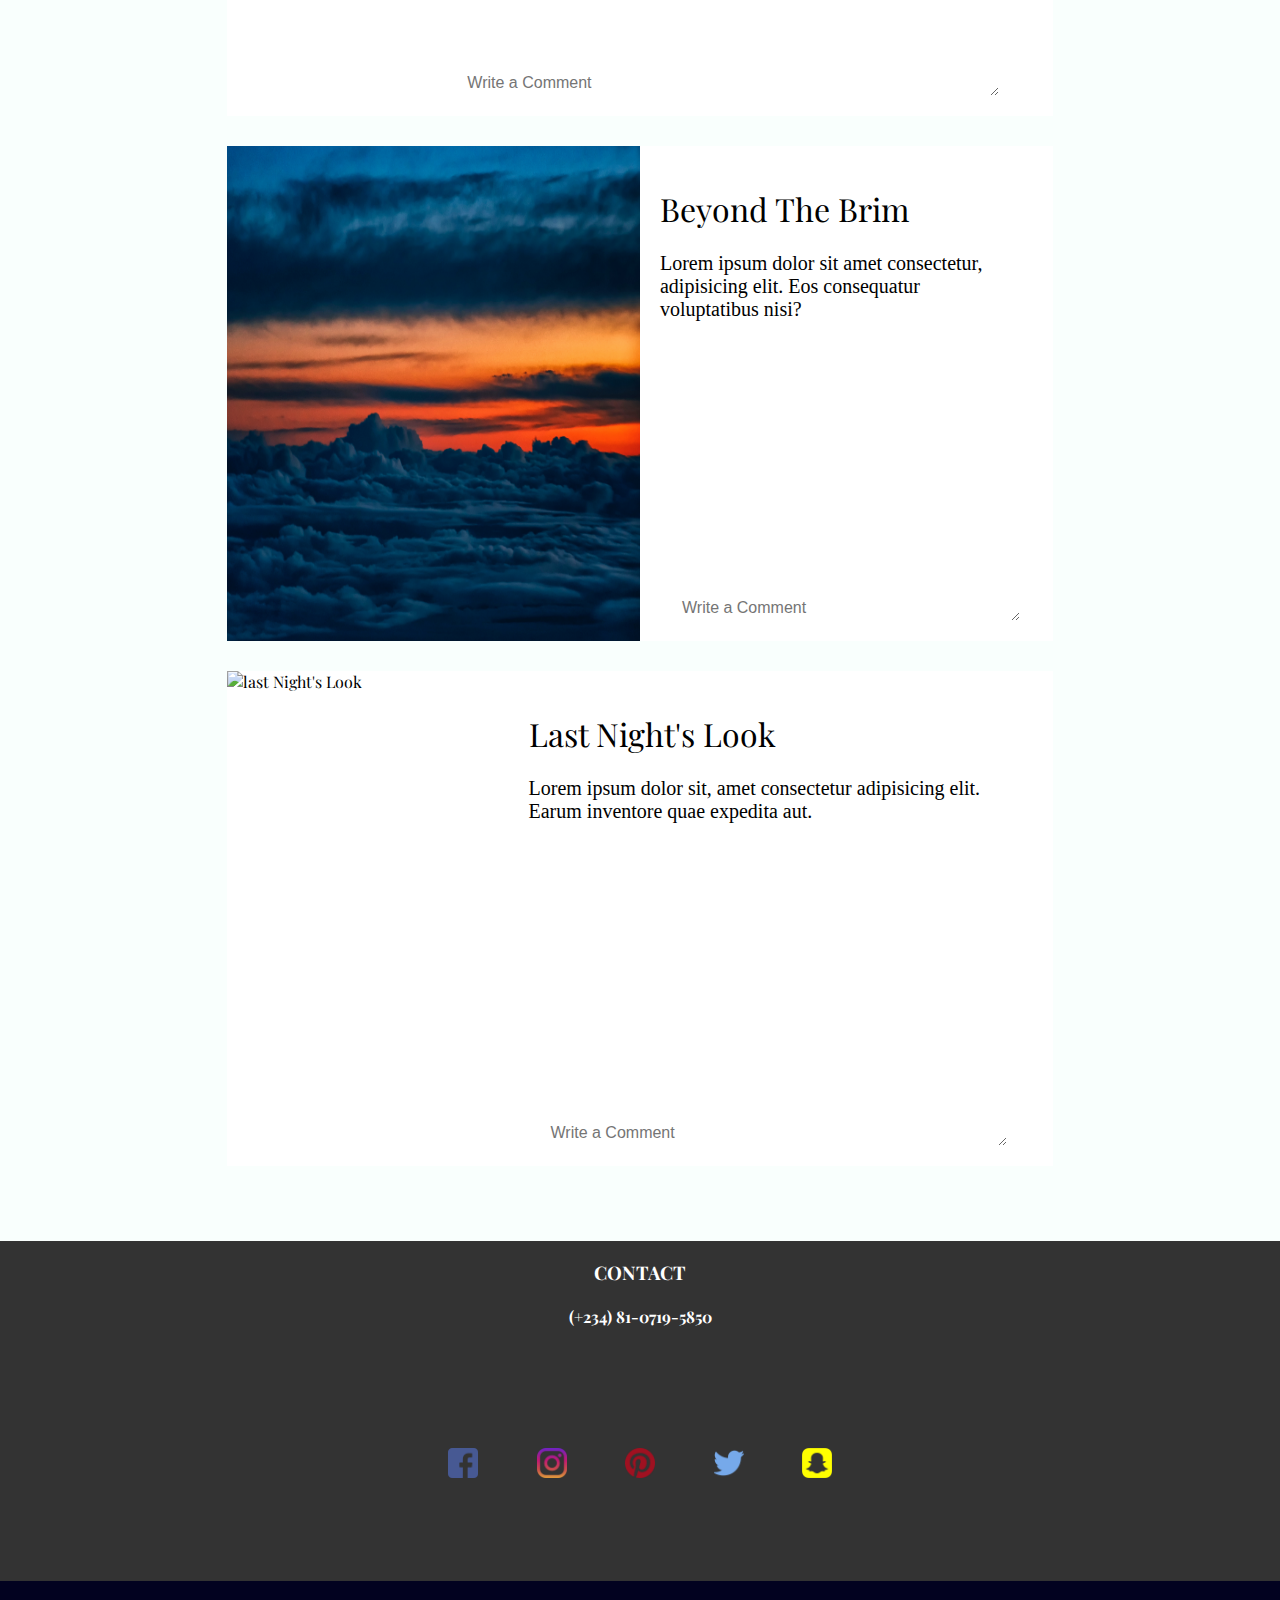
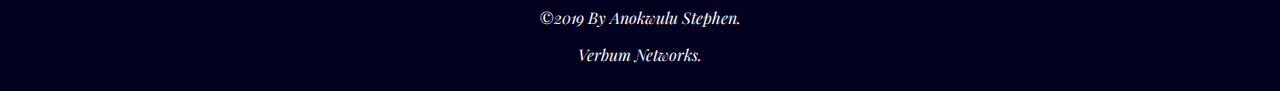
==== commit 40db02db: "Update index.htm" ====
--- a/index.htm
+++ b/index.htm
@@ -65,7 +65,7 @@
                 <img src="images/blog1.jpg" alt="what i wore">
                 <div class="text">
                     <h1>What I wore: Travel Edition</h1>
-                    <p>Lorem ipsum dolor sit amet, consectetur adipisicing elit. Modi neque sequi quas repellendus quaerat ipsum accusantium.</p>
+                    <p>Get farmiliar with my fashion fiesta during the summer holidays an all exclusive content. Trust me it'll blow your socks off. <a>Let's go</a></p>
                     <Textarea placeholder="Write a Comment"></Textarea>
                 </div>
             </div>
@@ -121,4 +121,4 @@
 
 </body>
 
-</html>+</html>
